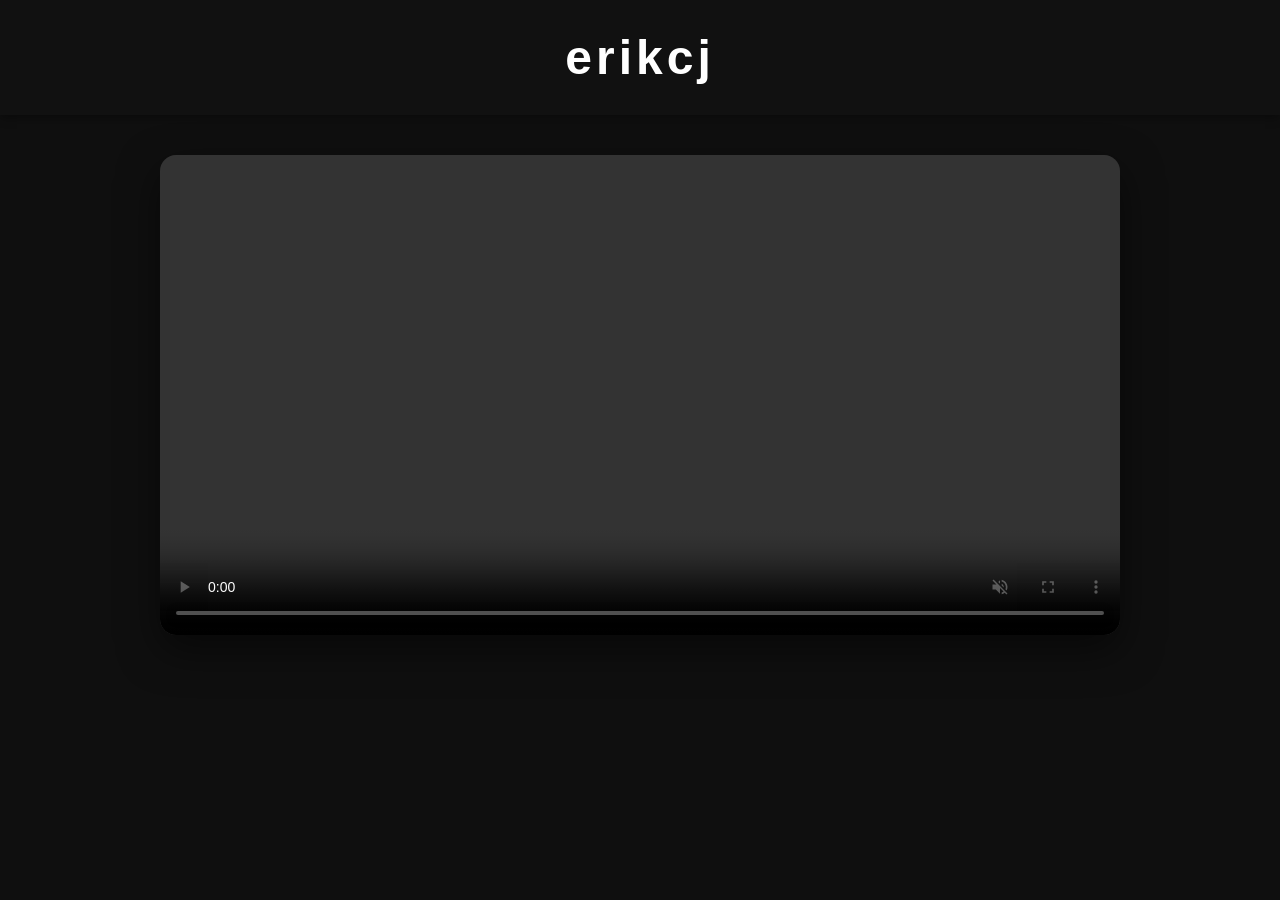
==== index.html @ 9dcec4e1 "Add files via upload" ====
<!DOCTYPE html>
<html lang="en">
<head>
<meta charset="UTF-8">
<meta name="viewport" content="width=device-width, initial-scale=1.0">
<title>erikcj</title>
<link rel="stylesheet" href="style.css">
</head>
<body>
<header><h1>erikcj</h1></header>
<main>
<video autoplay muted loop controls>
<source src="promo.mp4" type="video/mp4">
Your browser does not support the video tag.
</video>
</main>
</body>
</html>
---- style.css ----
*{margin:0;padding:0;box-sizing:border-box}
body{background:#0f0f0f;color:#fff;font-family:Arial,sans-serif;display:flex;flex-direction:column;align-items:center;min-height:100vh}
header{width:100%;padding:30px;text-align:center;background:#111;box-shadow:0 2px 10px rgba(0,0,0,.4)}
h1{font-size:3rem;letter-spacing:4px;text-transform:lowercase}
main{width:100%;max-width:1000px;padding:40px 20px}
video{width:100%;border-radius:16px;box-shadow:0 15px 40px rgba(0,0,0,.5)}
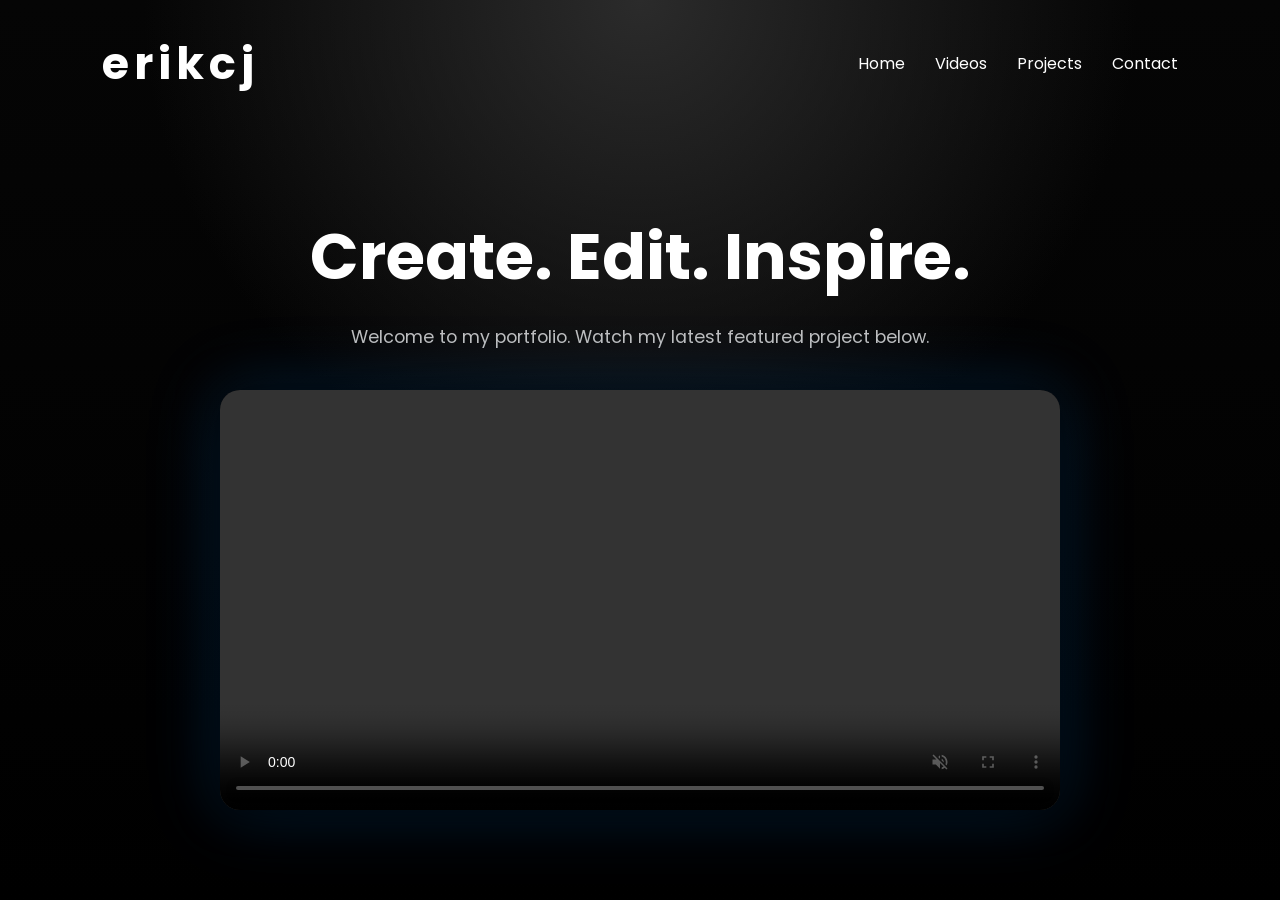
==== commit 8417c2b4: "Add files via upload" ====
--- a/index.html
+++ b/index.html
@@ -4,15 +4,31 @@
 <meta charset="UTF-8">
 <meta name="viewport" content="width=device-width, initial-scale=1.0">
 <title>erikcj</title>
-<link rel="stylesheet" href="style.css">
+<style>
+@import url('https://fonts.googleapis.com/css2?family=Poppins:wght@300;500;700&display=swap');
+*{margin:0;padding:0;box-sizing:border-box}
+body{font-family:Poppins,sans-serif;background:#050505;color:#fff;overflow-x:hidden}
+.background{position:fixed;inset:0;background:radial-gradient(circle at top,#2b2b2b 0%,transparent 45%),linear-gradient(#050505,#000);z-index:-2}
+header{display:flex;justify-content:space-between;align-items:center;padding:30px 8%}
+header h1{font-size:2.8rem;letter-spacing:5px}
+nav a{color:#fff;text-decoration:none;margin-left:30px;transition:.3s}
+nav a:hover{color:#6ab7ff}
+.hero{min-height:85vh;display:flex;flex-direction:column;justify-content:center;align-items:center;text-align:center;padding:40px}
+.hero h2{font-size:4rem;margin-bottom:20px}
+.hero p{color:#bfbfbf;max-width:700px;margin-bottom:40px;font-size:1.1rem}
+video{width:70%;max-width:850px;border-radius:20px;box-shadow:0 0 40px rgba(0,0,0,.7),0 0 70px rgba(0,140,255,.25);transition:.4s}
+video:hover{transform:scale(1.02)}
+@media(max-width:900px){.hero h2{font-size:2.7rem}video{width:95%}header{flex-direction:column}nav{margin-top:20px}nav a{margin:0 10px}}
+</style>
 </head>
 <body>
-<header><h1>erikcj</h1></header>
-<main>
+<div class="background"></div>
+<header><h1>erikcj</h1><nav><a href="#">Home</a><a href="#">Videos</a><a href="#">Projects</a><a href="#">Contact</a></nav></header>
+<section class="hero">
+<h2>Create. Edit. Inspire.</h2>
+<p>Welcome to my portfolio. Watch my latest featured project below.</p>
 <video autoplay muted loop controls>
 <source src="promo.mp4" type="video/mp4">
-Your browser does not support the video tag.
 </video>
-</main>
-</body>
-</html>+</section>
+</body></html>
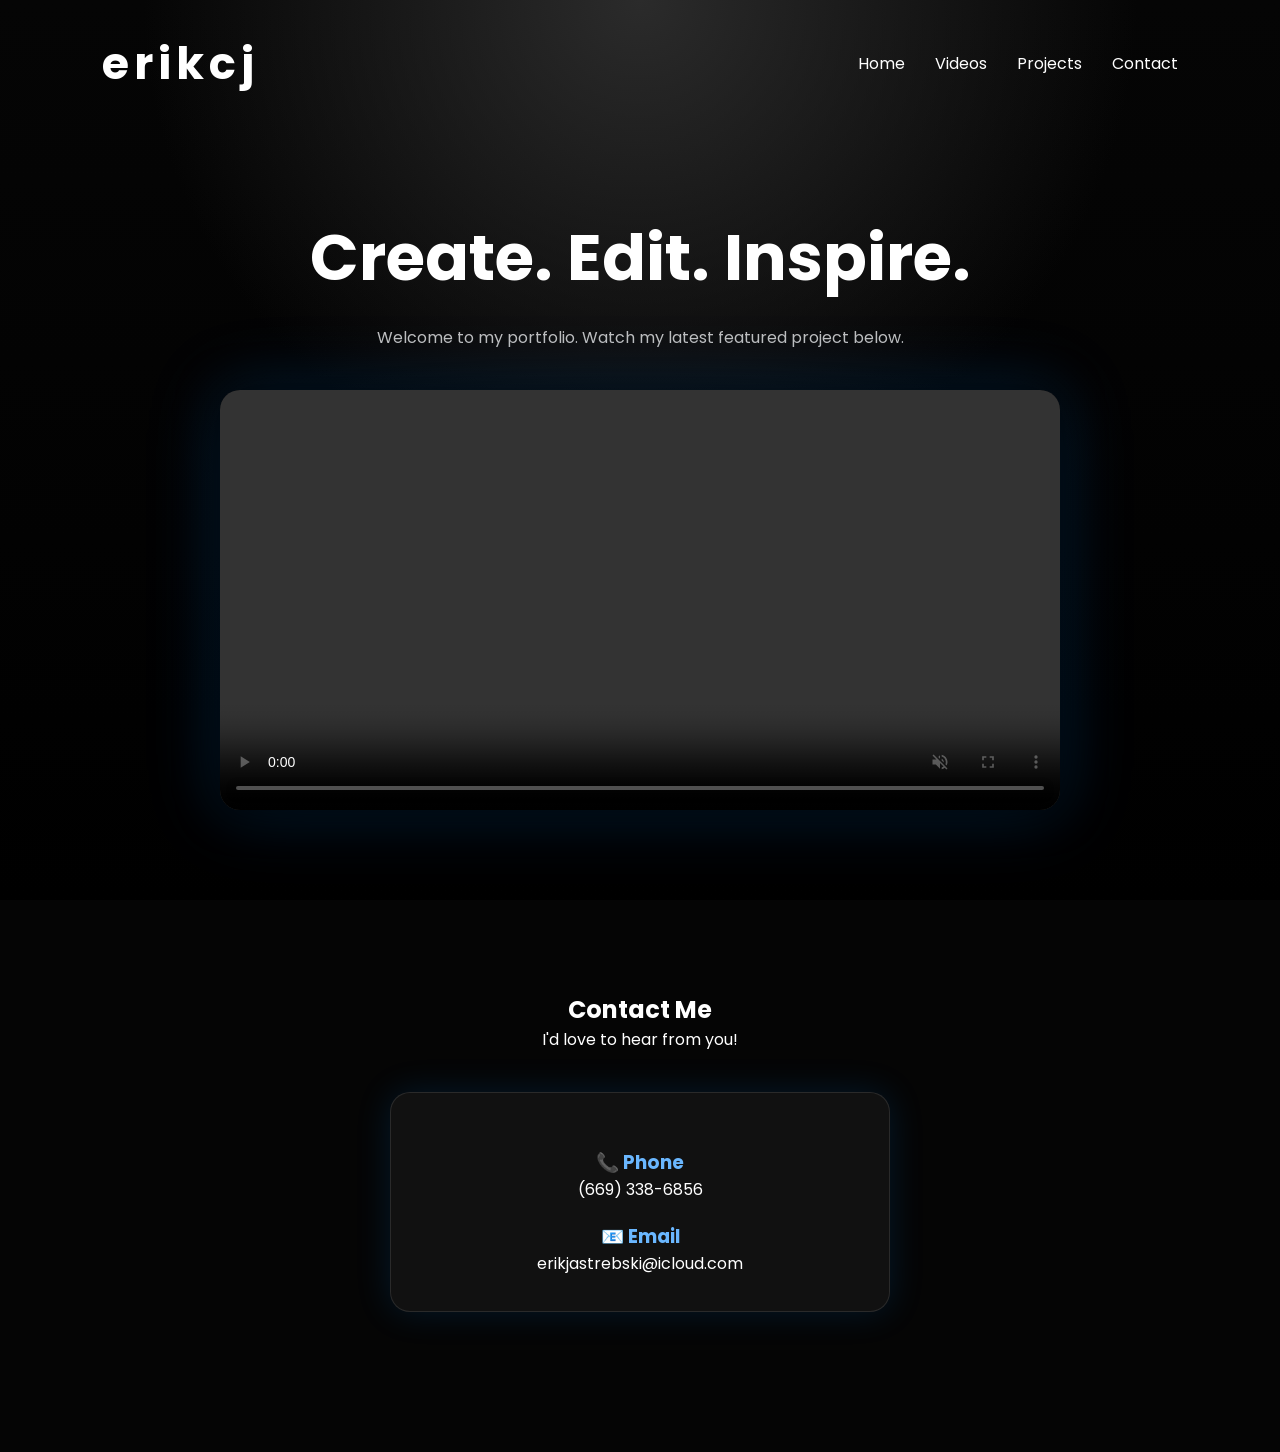
==== commit 9c0bacac: "Add files via upload" ====
--- a/index.html
+++ b/index.html
@@ -1,34 +1,4 @@
-<!DOCTYPE html>
-<html lang="en">
-<head>
-<meta charset="UTF-8">
-<meta name="viewport" content="width=device-width, initial-scale=1.0">
-<title>erikcj</title>
-<style>
+<!DOCTYPE html><html lang="en"><head><meta charset="UTF-8"><meta name="viewport" content="width=device-width,initial-scale=1"><title>erikcj</title><style>
 @import url('https://fonts.googleapis.com/css2?family=Poppins:wght@300;500;700&display=swap');
-*{margin:0;padding:0;box-sizing:border-box}
-body{font-family:Poppins,sans-serif;background:#050505;color:#fff;overflow-x:hidden}
-.background{position:fixed;inset:0;background:radial-gradient(circle at top,#2b2b2b 0%,transparent 45%),linear-gradient(#050505,#000);z-index:-2}
-header{display:flex;justify-content:space-between;align-items:center;padding:30px 8%}
-header h1{font-size:2.8rem;letter-spacing:5px}
-nav a{color:#fff;text-decoration:none;margin-left:30px;transition:.3s}
-nav a:hover{color:#6ab7ff}
-.hero{min-height:85vh;display:flex;flex-direction:column;justify-content:center;align-items:center;text-align:center;padding:40px}
-.hero h2{font-size:4rem;margin-bottom:20px}
-.hero p{color:#bfbfbf;max-width:700px;margin-bottom:40px;font-size:1.1rem}
-video{width:70%;max-width:850px;border-radius:20px;box-shadow:0 0 40px rgba(0,0,0,.7),0 0 70px rgba(0,140,255,.25);transition:.4s}
-video:hover{transform:scale(1.02)}
-@media(max-width:900px){.hero h2{font-size:2.7rem}video{width:95%}header{flex-direction:column}nav{margin-top:20px}nav a{margin:0 10px}}
-</style>
-</head>
-<body>
-<div class="background"></div>
-<header><h1>erikcj</h1><nav><a href="#">Home</a><a href="#">Videos</a><a href="#">Projects</a><a href="#">Contact</a></nav></header>
-<section class="hero">
-<h2>Create. Edit. Inspire.</h2>
-<p>Welcome to my portfolio. Watch my latest featured project below.</p>
-<video autoplay muted loop controls>
-<source src="promo.mp4" type="video/mp4">
-</video>
-</section>
-</body></html>+*{margin:0;padding:0;box-sizing:border-box}html{scroll-behavior:smooth}body{font-family:Poppins,sans-serif;background:#050505;color:#fff}.background{position:fixed;inset:0;background:radial-gradient(circle at top,#2b2b2b 0%,transparent 45%),linear-gradient(#050505,#000);z-index:-2}header{display:flex;justify-content:space-between;align-items:center;padding:30px 8%}header h1{font-size:2.8rem;letter-spacing:5px}nav a{color:#fff;text-decoration:none;margin-left:30px}nav a:hover{color:#6ab7ff}.hero{min-height:85vh;display:flex;flex-direction:column;justify-content:center;align-items:center;text-align:center;padding:40px}.hero h2{font-size:4rem;margin-bottom:20px}.hero p{color:#bfbfbf;margin-bottom:40px}video{width:70%;max-width:850px;border-radius:20px;box-shadow:0 0 40px rgba(0,0,0,.7),0 0 70px rgba(0,140,255,.25)}.contact{padding:100px 20px;text-align:center}.contact-card{max-width:500px;margin:40px auto;padding:35px;border-radius:20px;background:rgba(255,255,255,.05);border:1px solid rgba(255,255,255,.1);box-shadow:0 0 35px rgba(0,140,255,.15)}.contact-card h3{margin-top:20px;color:#6ab7ff}.contact-card a{color:#fff;text-decoration:none}.contact-card a:hover{color:#6ab7ff}
+</style></head><body><div class="background"></div><header><h1>erikcj</h1><nav><a href="#">Home</a><a href="#">Videos</a><a href="#">Projects</a><a href="#contact">Contact</a></nav></header><section class="hero"><h2>Create. Edit. Inspire.</h2><p>Welcome to my portfolio. Watch my latest featured project below.</p><video autoplay muted loop controls><source src="promo.mp4" type="video/mp4"></video></section><section id="contact" class="contact"><h2>Contact Me</h2><p>I'd love to hear from you!</p><div class="contact-card"><h3>📞 Phone</h3><p><a href="tel:+16693386856">(669) 338-6856</a></p><h3>📧 Email</h3><p><a href="mailto:erikjastrebski@icloud.com">erikjastrebski@icloud.com</a></p></div></section></body></html>
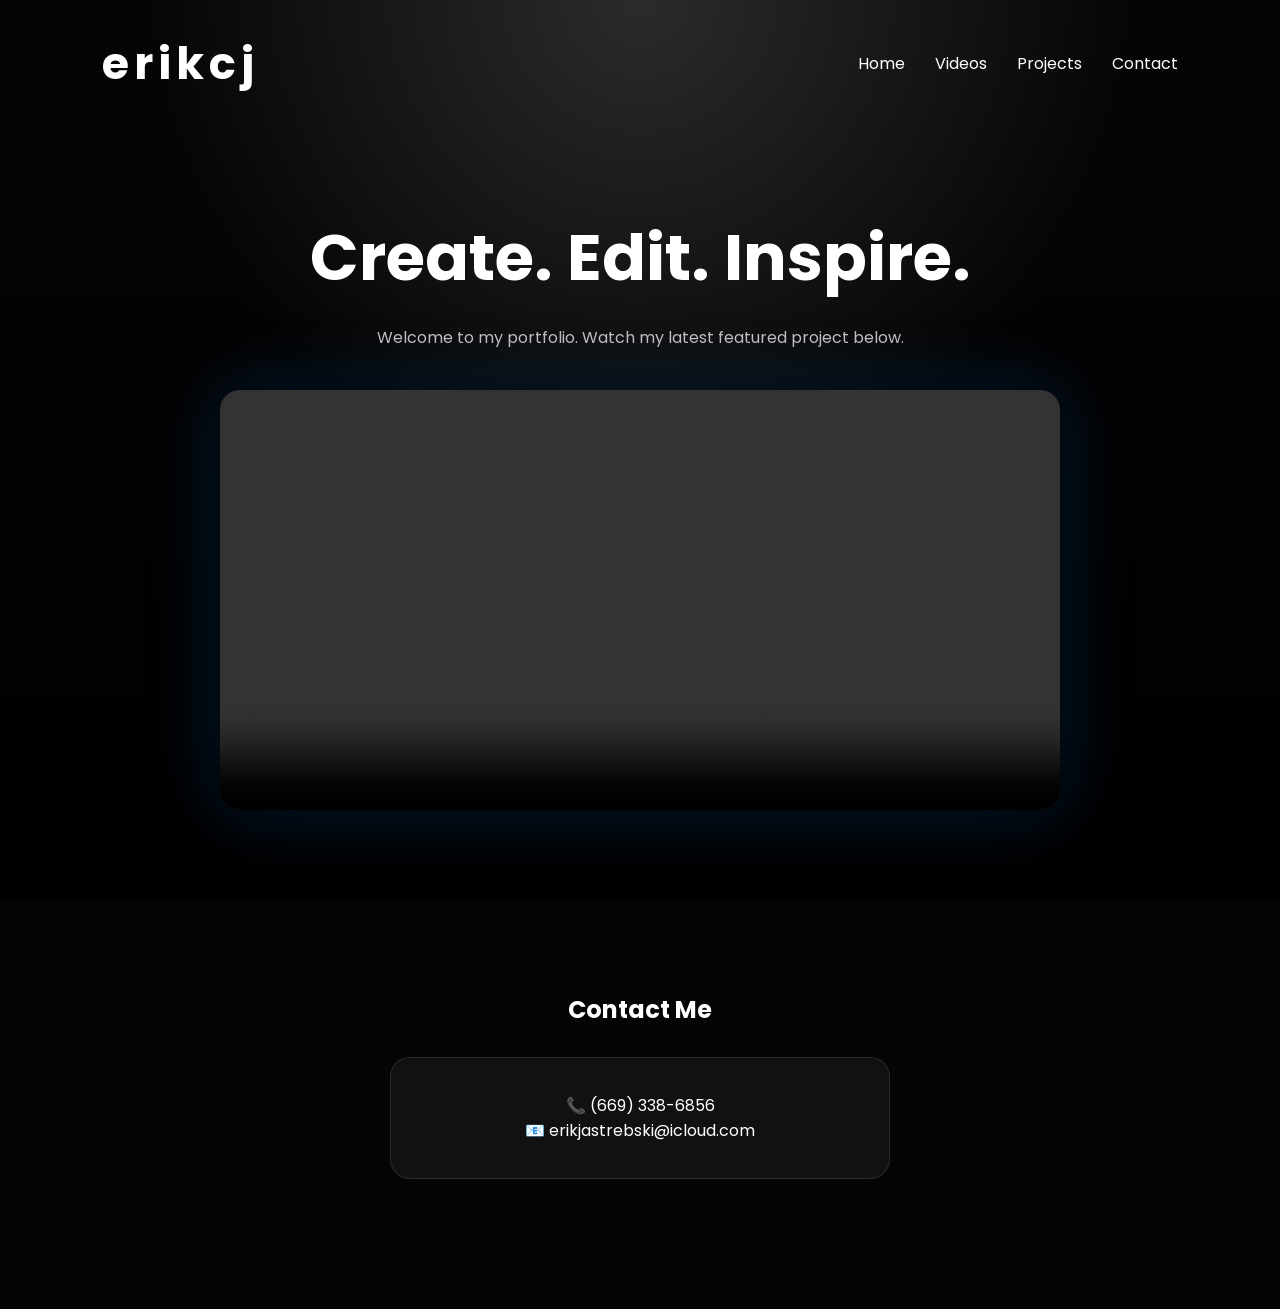
==== commit e626fc69: "Add files via upload" ====
--- a/index.html
+++ b/index.html
@@ -1,4 +1 @@
-<!DOCTYPE html><html lang="en"><head><meta charset="UTF-8"><meta name="viewport" content="width=device-width,initial-scale=1"><title>erikcj</title><style>
-@import url('https://fonts.googleapis.com/css2?family=Poppins:wght@300;500;700&display=swap');
-*{margin:0;padding:0;box-sizing:border-box}html{scroll-behavior:smooth}body{font-family:Poppins,sans-serif;background:#050505;color:#fff}.background{position:fixed;inset:0;background:radial-gradient(circle at top,#2b2b2b 0%,transparent 45%),linear-gradient(#050505,#000);z-index:-2}header{display:flex;justify-content:space-between;align-items:center;padding:30px 8%}header h1{font-size:2.8rem;letter-spacing:5px}nav a{color:#fff;text-decoration:none;margin-left:30px}nav a:hover{color:#6ab7ff}.hero{min-height:85vh;display:flex;flex-direction:column;justify-content:center;align-items:center;text-align:center;padding:40px}.hero h2{font-size:4rem;margin-bottom:20px}.hero p{color:#bfbfbf;margin-bottom:40px}video{width:70%;max-width:850px;border-radius:20px;box-shadow:0 0 40px rgba(0,0,0,.7),0 0 70px rgba(0,140,255,.25)}.contact{padding:100px 20px;text-align:center}.contact-card{max-width:500px;margin:40px auto;padding:35px;border-radius:20px;background:rgba(255,255,255,.05);border:1px solid rgba(255,255,255,.1);box-shadow:0 0 35px rgba(0,140,255,.15)}.contact-card h3{margin-top:20px;color:#6ab7ff}.contact-card a{color:#fff;text-decoration:none}.contact-card a:hover{color:#6ab7ff}
-</style></head><body><div class="background"></div><header><h1>erikcj</h1><nav><a href="#">Home</a><a href="#">Videos</a><a href="#">Projects</a><a href="#contact">Contact</a></nav></header><section class="hero"><h2>Create. Edit. Inspire.</h2><p>Welcome to my portfolio. Watch my latest featured project below.</p><video autoplay muted loop controls><source src="promo.mp4" type="video/mp4"></video></section><section id="contact" class="contact"><h2>Contact Me</h2><p>I'd love to hear from you!</p><div class="contact-card"><h3>📞 Phone</h3><p><a href="tel:+16693386856">(669) 338-6856</a></p><h3>📧 Email</h3><p><a href="mailto:erikjastrebski@icloud.com">erikjastrebski@icloud.com</a></p></div></section></body></html>+<!DOCTYPE html><html lang="en"><head><meta charset="UTF-8"><meta name="viewport" content="width=device-width,initial-scale=1"><title>erikcj</title><style>@import url('https://fonts.googleapis.com/css2?family=Poppins:wght@300;500;700&display=swap');*{margin:0;padding:0;box-sizing:border-box}html{scroll-behavior:smooth}body{font-family:Poppins,sans-serif;background:#050505;color:#fff;overflow-x:hidden}.background{position:fixed;inset:0;background:radial-gradient(circle at top,#2b2b2b 0%,transparent 45%),linear-gradient(#050505,#000);z-index:-1}header{display:flex;justify-content:space-between;align-items:center;padding:30px 8%}header h1{font-size:2.8rem;letter-spacing:5px}nav a{color:#fff;text-decoration:none;margin-left:30px}nav a:hover{color:#6ab7ff}.hero{min-height:85vh;display:flex;flex-direction:column;justify-content:center;align-items:center;text-align:center;padding:40px}.hero h2{font-size:4rem;margin-bottom:20px}.hero p{color:#bfbfbf;margin-bottom:40px}video{width:70%;max-width:850px;border-radius:20px;box-shadow:0 0 40px rgba(0,0,0,.7),0 0 70px rgba(0,140,255,.25)}.contact{text-align:center;padding:100px 20px}.contact-card{max-width:500px;margin:30px auto;padding:35px;border-radius:20px;background:rgba(255,255,255,.05);border:1px solid rgba(255,255,255,.1)}.contact-card a{color:#fff;text-decoration:none}.contact-card a:hover{color:#6ab7ff}</style></head><body><div class="background"></div><audio id="bgm" loop><source src="background.mp3" type="audio/mpeg"></audio><header><h1>erikcj</h1><nav><a href="#">Home</a><a href="#">Videos</a><a href="#">Projects</a><a href="#contact">Contact</a></nav></header><section class="hero"><h2>Create. Edit. Inspire.</h2><p>Welcome to my portfolio. Watch my latest featured project below.</p><video autoplay muted loop controls><source src="promo.mp4" type="video/mp4"></video></section><section id="contact" class="contact"><h2>Contact Me</h2><div class="contact-card"><p>📞 <a href="tel:+16693386856">(669) 338-6856</a></p><p>📧 <a href="mailto:erikjastrebski@icloud.com">erikjastrebski@icloud.com</a></p></div></section><script>const a=document.getElementById('bgm');a.volume=.4;a.play().catch(()=>document.body.addEventListener('click',()=>a.play(),{once:true}));</script></body></html>
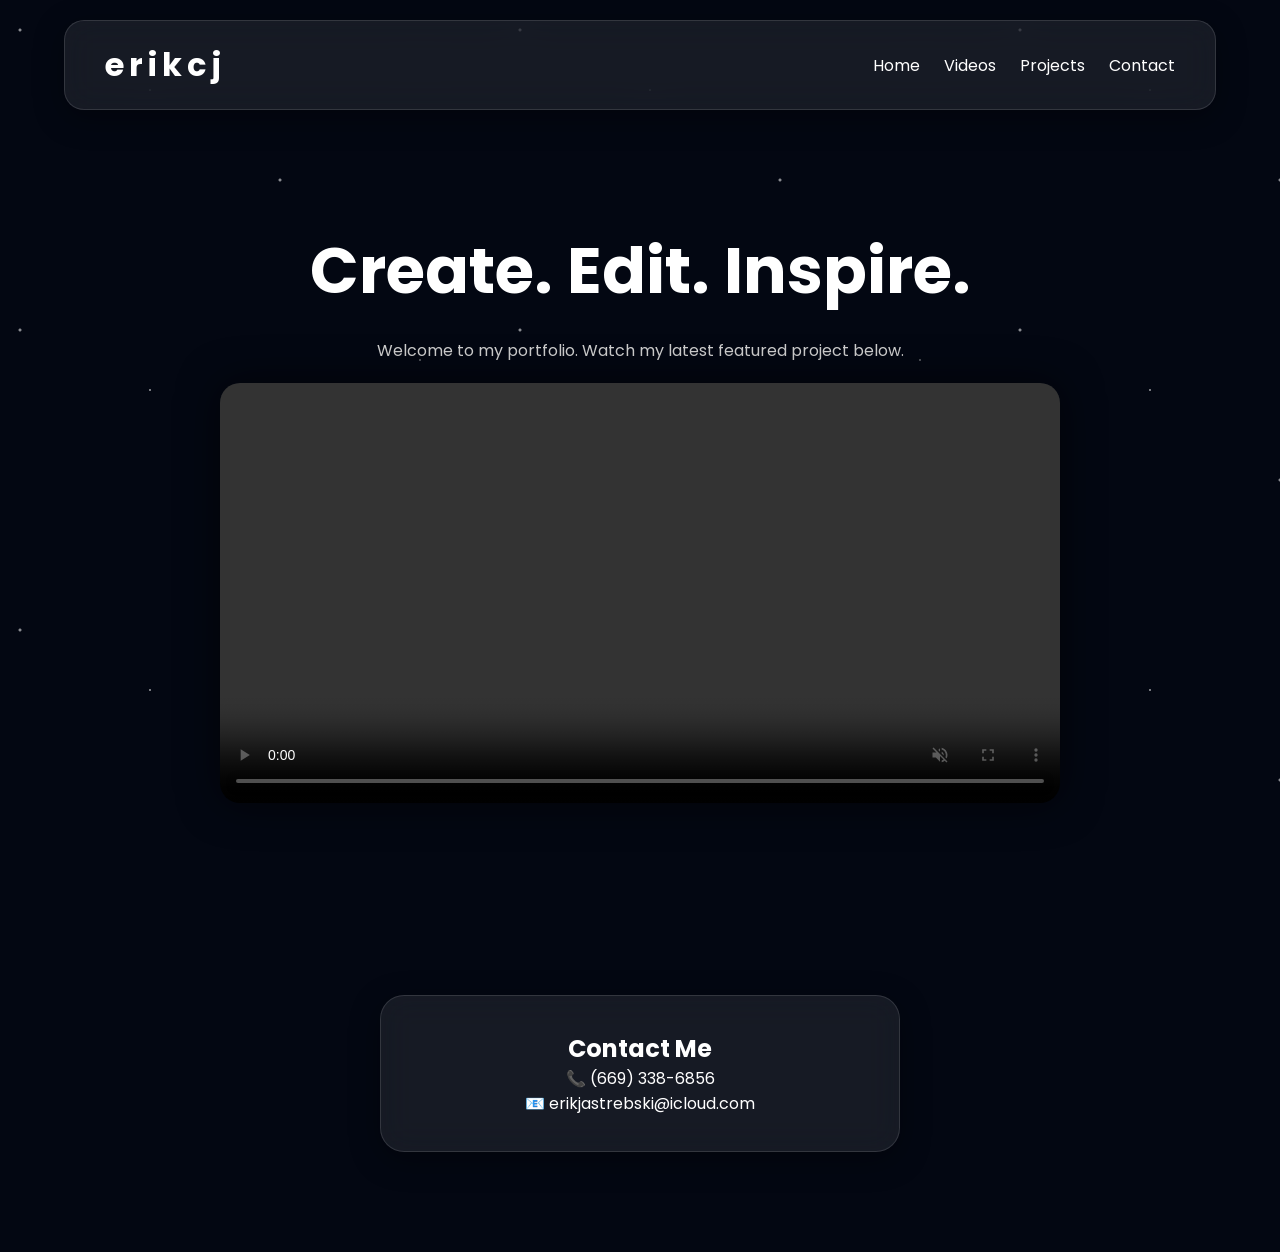
==== commit ddd4d337: "Add files via upload" ====
--- a/index.html
+++ b/index.html
@@ -1 +1,18 @@
-<!DOCTYPE html><html lang="en"><head><meta charset="UTF-8"><meta name="viewport" content="width=device-width,initial-scale=1"><title>erikcj</title><style>@import url('https://fonts.googleapis.com/css2?family=Poppins:wght@300;500;700&display=swap');*{margin:0;padding:0;box-sizing:border-box}html{scroll-behavior:smooth}body{font-family:Poppins,sans-serif;background:#050505;color:#fff;overflow-x:hidden}.background{position:fixed;inset:0;background:radial-gradient(circle at top,#2b2b2b 0%,transparent 45%),linear-gradient(#050505,#000);z-index:-1}header{display:flex;justify-content:space-between;align-items:center;padding:30px 8%}header h1{font-size:2.8rem;letter-spacing:5px}nav a{color:#fff;text-decoration:none;margin-left:30px}nav a:hover{color:#6ab7ff}.hero{min-height:85vh;display:flex;flex-direction:column;justify-content:center;align-items:center;text-align:center;padding:40px}.hero h2{font-size:4rem;margin-bottom:20px}.hero p{color:#bfbfbf;margin-bottom:40px}video{width:70%;max-width:850px;border-radius:20px;box-shadow:0 0 40px rgba(0,0,0,.7),0 0 70px rgba(0,140,255,.25)}.contact{text-align:center;padding:100px 20px}.contact-card{max-width:500px;margin:30px auto;padding:35px;border-radius:20px;background:rgba(255,255,255,.05);border:1px solid rgba(255,255,255,.1)}.contact-card a{color:#fff;text-decoration:none}.contact-card a:hover{color:#6ab7ff}</style></head><body><div class="background"></div><audio id="bgm" loop><source src="background.mp3" type="audio/mpeg"></audio><header><h1>erikcj</h1><nav><a href="#">Home</a><a href="#">Videos</a><a href="#">Projects</a><a href="#contact">Contact</a></nav></header><section class="hero"><h2>Create. Edit. Inspire.</h2><p>Welcome to my portfolio. Watch my latest featured project below.</p><video autoplay muted loop controls><source src="promo.mp4" type="video/mp4"></video></section><section id="contact" class="contact"><h2>Contact Me</h2><div class="contact-card"><p>📞 <a href="tel:+16693386856">(669) 338-6856</a></p><p>📧 <a href="mailto:erikjastrebski@icloud.com">erikjastrebski@icloud.com</a></p></div></section><script>const a=document.getElementById('bgm');a.volume=.4;a.play().catch(()=>document.body.addEventListener('click',()=>a.play(),{once:true}));</script></body></html>+<!DOCTYPE html><html lang="en"><head><meta charset="UTF-8"><meta name="viewport" content="width=device-width,initial-scale=1"><title>erikcj</title><style>
+@import url('https://fonts.googleapis.com/css2?family=Poppins:wght@300;500;700&display=swap');
+*{margin:0;padding:0;box-sizing:border-box}html{scroll-behavior:smooth}body{font-family:Poppins,sans-serif;background:#030712;color:#fff;overflow-x:hidden}
+.stars,.stars:before,.stars:after{position:fixed;inset:0;content:"";background-image:radial-gradient(2px 2px at 20px 30px,#fff,transparent),radial-gradient(1.5px 1.5px at 150px 90px,#fff,transparent),radial-gradient(2px 2px at 280px 180px,#fff,transparent),radial-gradient(1px 1px at 420px 60px,#fff,transparent);background-size:500px 300px;animation:drift 60s linear infinite;z-index:-3;opacity:.7}.stars:before{animation-duration:90s;opacity:.4}.stars:after{animation-duration:120s;opacity:.2}@keyframes drift{from{transform:translateY(0)}to{transform:translateY(300px)}}
+.glass{background:rgba(255,255,255,.08);backdrop-filter:blur(16px);-webkit-backdrop-filter:blur(16px);border:1px solid rgba(255,255,255,.12);box-shadow:0 8px 30px rgba(0,0,0,.35)}
+header{position:sticky;top:20px;margin:20px auto;width:90%;max-width:1200px;border-radius:20px;padding:20px 40px;display:flex;justify-content:space-between;align-items:center}
+header h1{letter-spacing:5px}nav a{color:#fff;text-decoration:none;margin-left:24px}nav a:hover{color:#7cc7ff}
+.hero{min-height:85vh;display:flex;flex-direction:column;justify-content:center;align-items:center;text-align:center;padding:40px}
+.hero h2{font-size:4rem}.hero p{margin:20px;color:#cfcfcf}
+video{width:70%;max-width:850px;border-radius:20px;box-shadow:0 0 40px rgba(0,0,0,.6)}
+.contact{padding:100px 20px;text-align:center}.card{max-width:520px;margin:auto;padding:35px;border-radius:24px}.card a{color:#fff;text-decoration:none}.card a:hover{color:#7cc7ff}
+@media(max-width:900px){header{flex-direction:column}nav{margin-top:15px}.hero h2{font-size:2.6rem}video{width:95%}}
+</style></head><body>
+<div class="stars"></div>
+<header class="glass"><h1>erikcj</h1><nav><a href="#">Home</a><a href="#">Videos</a><a href="#">Projects</a><a href="#contact">Contact</a></nav></header>
+<section class="hero"><h2>Create. Edit. Inspire.</h2><p>Welcome to my portfolio. Watch my latest featured project below.</p><video autoplay muted loop controls><source src="promo.mp4" type="video/mp4"></video></section>
+<section id="contact" class="contact"><div class="card glass"><h2>Contact Me</h2><p>📞 <a href="tel:+16693386856">(669) 338-6856</a></p><p>📧 <a href="mailto:erikjastrebski@icloud.com">erikjastrebski@icloud.com</a></p></div></section>
+</body></html>
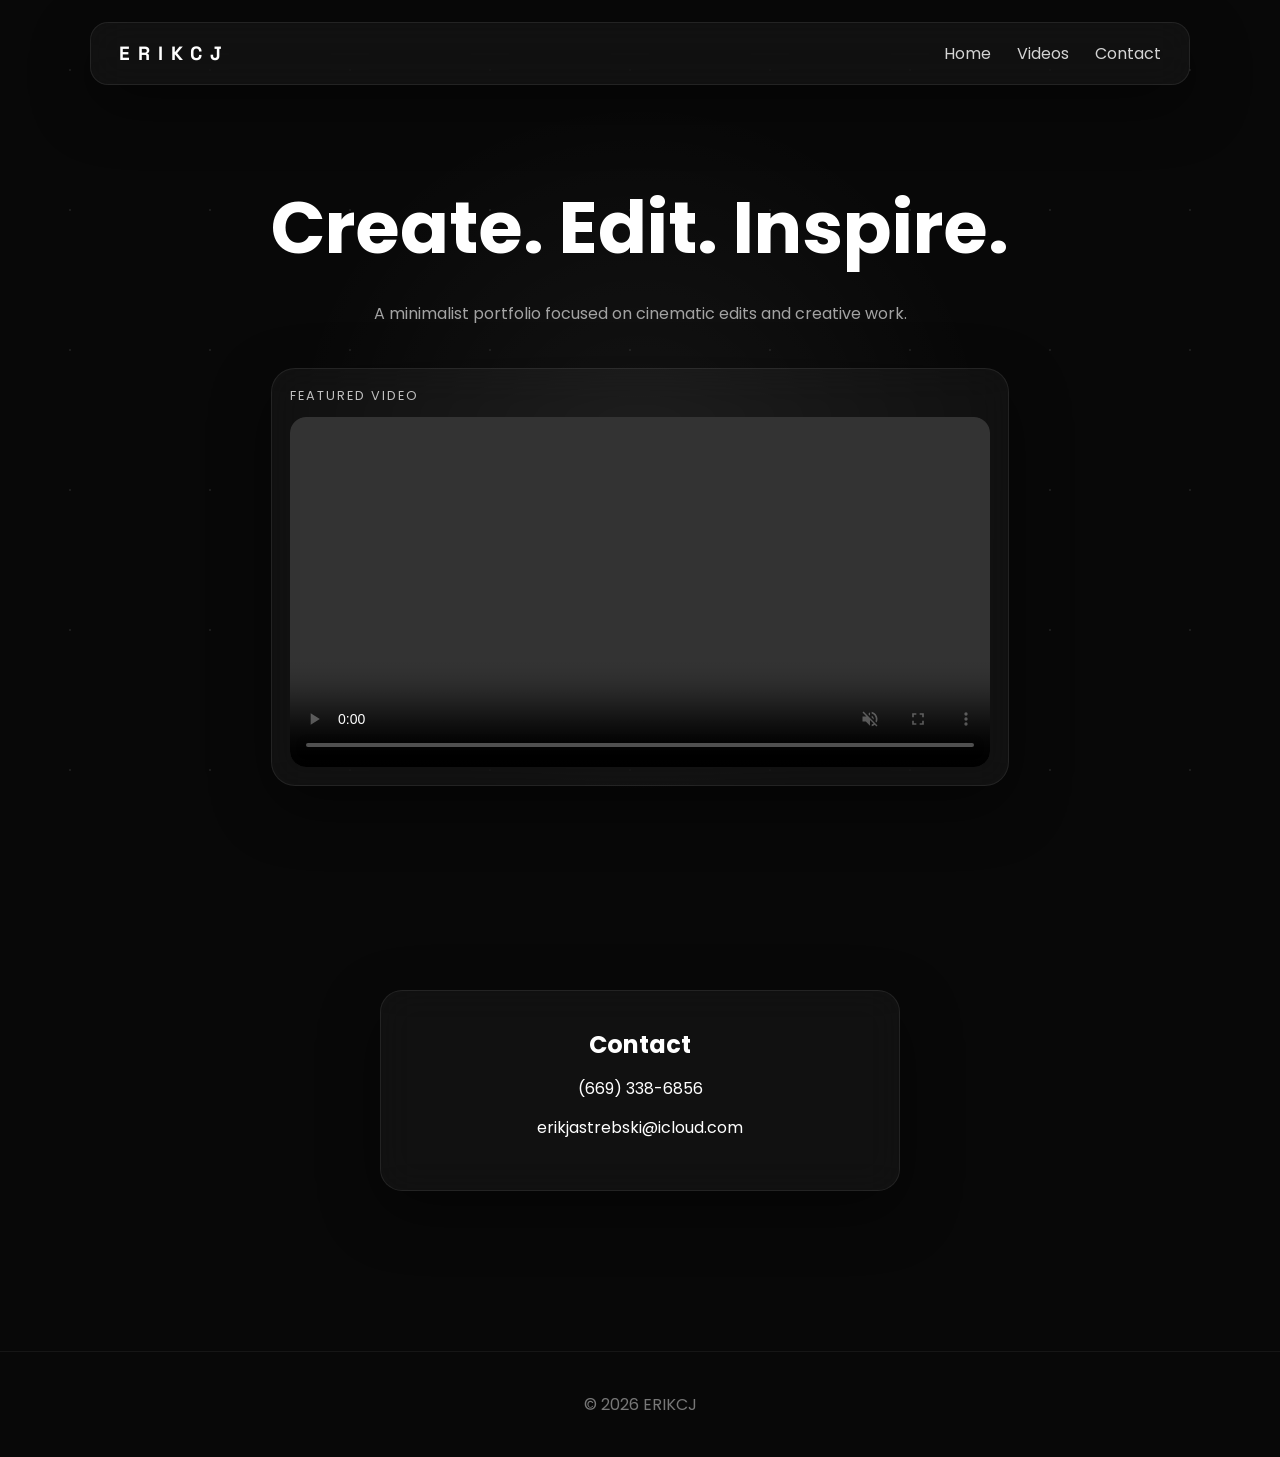
==== commit 4fe44729: "Add files via upload" ====
--- a/index.html
+++ b/index.html
@@ -1,18 +1,23 @@
-<!DOCTYPE html><html lang="en"><head><meta charset="UTF-8"><meta name="viewport" content="width=device-width,initial-scale=1"><title>erikcj</title><style>
-@import url('https://fonts.googleapis.com/css2?family=Poppins:wght@300;500;700&display=swap');
-*{margin:0;padding:0;box-sizing:border-box}html{scroll-behavior:smooth}body{font-family:Poppins,sans-serif;background:#030712;color:#fff;overflow-x:hidden}
-.stars,.stars:before,.stars:after{position:fixed;inset:0;content:"";background-image:radial-gradient(2px 2px at 20px 30px,#fff,transparent),radial-gradient(1.5px 1.5px at 150px 90px,#fff,transparent),radial-gradient(2px 2px at 280px 180px,#fff,transparent),radial-gradient(1px 1px at 420px 60px,#fff,transparent);background-size:500px 300px;animation:drift 60s linear infinite;z-index:-3;opacity:.7}.stars:before{animation-duration:90s;opacity:.4}.stars:after{animation-duration:120s;opacity:.2}@keyframes drift{from{transform:translateY(0)}to{transform:translateY(300px)}}
-.glass{background:rgba(255,255,255,.08);backdrop-filter:blur(16px);-webkit-backdrop-filter:blur(16px);border:1px solid rgba(255,255,255,.12);box-shadow:0 8px 30px rgba(0,0,0,.35)}
-header{position:sticky;top:20px;margin:20px auto;width:90%;max-width:1200px;border-radius:20px;padding:20px 40px;display:flex;justify-content:space-between;align-items:center}
-header h1{letter-spacing:5px}nav a{color:#fff;text-decoration:none;margin-left:24px}nav a:hover{color:#7cc7ff}
-.hero{min-height:85vh;display:flex;flex-direction:column;justify-content:center;align-items:center;text-align:center;padding:40px}
-.hero h2{font-size:4rem}.hero p{margin:20px;color:#cfcfcf}
-video{width:70%;max-width:850px;border-radius:20px;box-shadow:0 0 40px rgba(0,0,0,.6)}
-.contact{padding:100px 20px;text-align:center}.card{max-width:520px;margin:auto;padding:35px;border-radius:24px}.card a{color:#fff;text-decoration:none}.card a:hover{color:#7cc7ff}
-@media(max-width:900px){header{flex-direction:column}nav{margin-top:15px}.hero h2{font-size:2.6rem}video{width:95%}}
-</style></head><body>
-<div class="stars"></div>
-<header class="glass"><h1>erikcj</h1><nav><a href="#">Home</a><a href="#">Videos</a><a href="#">Projects</a><a href="#contact">Contact</a></nav></header>
-<section class="hero"><h2>Create. Edit. Inspire.</h2><p>Welcome to my portfolio. Watch my latest featured project below.</p><video autoplay muted loop controls><source src="promo.mp4" type="video/mp4"></video></section>
-<section id="contact" class="contact"><div class="card glass"><h2>Contact Me</h2><p>📞 <a href="tel:+16693386856">(669) 338-6856</a></p><p>📧 <a href="mailto:erikjastrebski@icloud.com">erikjastrebski@icloud.com</a></p></div></section>
-</body></html>+<!DOCTYPE html><html lang='en'><head><meta charset='UTF-8'><meta name='viewport' content='width=device-width,initial-scale=1'><title>erikcj</title><style>
+@import url('https://fonts.googleapis.com/css2?family=Poppins:wght@300;400;600&family=Space+Grotesk:wght@500;700&display=swap');
+*{margin:0;padding:0;box-sizing:border-box}html{scroll-behavior:smooth}body{font-family:Poppins,sans-serif;background:#080808;color:#fff;overflow-x:hidden}
+body:before{content:"";position:fixed;inset:0;background:radial-gradient(circle at center,rgba(255,255,255,.05),transparent 45%),#080808;z-index:-3}
+.stars,.stars:before{content:"";position:fixed;inset:0;background-image:radial-gradient(#fff 1px,transparent 1px);background-size:140px 140px;opacity:.08;animation:drift 90s linear infinite;z-index:-2}.stars:before{opacity:.04;animation-duration:150s}
+@keyframes drift{to{transform:translateY(120px)}}
+.glass{background:rgba(255,255,255,.04);backdrop-filter:blur(18px);border:1px solid rgba(255,255,255,.08);box-shadow:0 20px 60px rgba(0,0,0,.45)}
+header{position:fixed;top:22px;left:50%;transform:translateX(-50%);width:min(1100px,92%);padding:18px 28px;border-radius:18px;display:flex;justify-content:space-between;align-items:center}
+header h1{font-family:'Space Grotesk',sans-serif;font-size:1.2rem;font-weight:700;letter-spacing:8px;text-transform:uppercase;transition:.3s}
+nav a{text-decoration:none;color:#d4d4d4;margin-left:26px;position:relative}
+header h1:hover{letter-spacing:10px}nav a:after{content:"";position:absolute;left:0;bottom:-5px;width:0;height:1px;background:#fff;transition:.3s}nav a:hover:after{width:100%}
+.hero{min-height:100vh;display:grid;place-items:center;padding:120px 20px 60px;text-align:center}
+.hero h2{font-size:4.5rem;font-weight:700}.hero p{max-width:650px;margin:18px auto 40px;color:#a3a3a3;line-height:1.8}
+.player{max-width:900px;padding:18px;border-radius:24px;margin:auto}.label{text-align:left;color:#bfbfbf;font-size:.8rem;letter-spacing:2px;text-transform:uppercase;margin-bottom:12px}
+video{width:100%;display:block;border-radius:16px;background:#000}
+.contact{padding:90px 20px}.card{max-width:520px;margin:auto;padding:36px;border-radius:22px;text-align:center}.card p{margin:14px 0;color:#d4d4d4}.card a{color:#fff;text-decoration:none}
+footer{padding:40px;text-align:center;color:#777;border-top:1px solid rgba(255,255,255,.06);margin-top:70px}
+@media(max-width:768px){header{flex-direction:column;gap:12px}.hero h2{font-size:2.8rem}}
+</style></head><body><div class='stars'></div>
+<header class='glass'><h1>ERIKCJ</h1><nav><a href='#'>Home</a><a href='#video'>Videos</a><a href='#contact'>Contact</a></nav></header>
+<section class='hero'><div><h2>Create. Edit. Inspire.</h2><p>A minimalist portfolio focused on cinematic edits and creative work.</p><div id='video' class='player glass'><div class='label'>Featured Video</div><video controls autoplay muted loop><source src='promo.mp4' type='video/mp4'></video></div></div></section>
+<section id='contact' class='contact'><div class='card glass'><h2>Contact</h2><p><a href='tel:+16693386856'>(669) 338-6856</a></p><p><a href='mailto:erikjastrebski@icloud.com'>erikjastrebski@icloud.com</a></p></div></section>
+<footer>© 2026 ERIKCJ</footer></body></html>
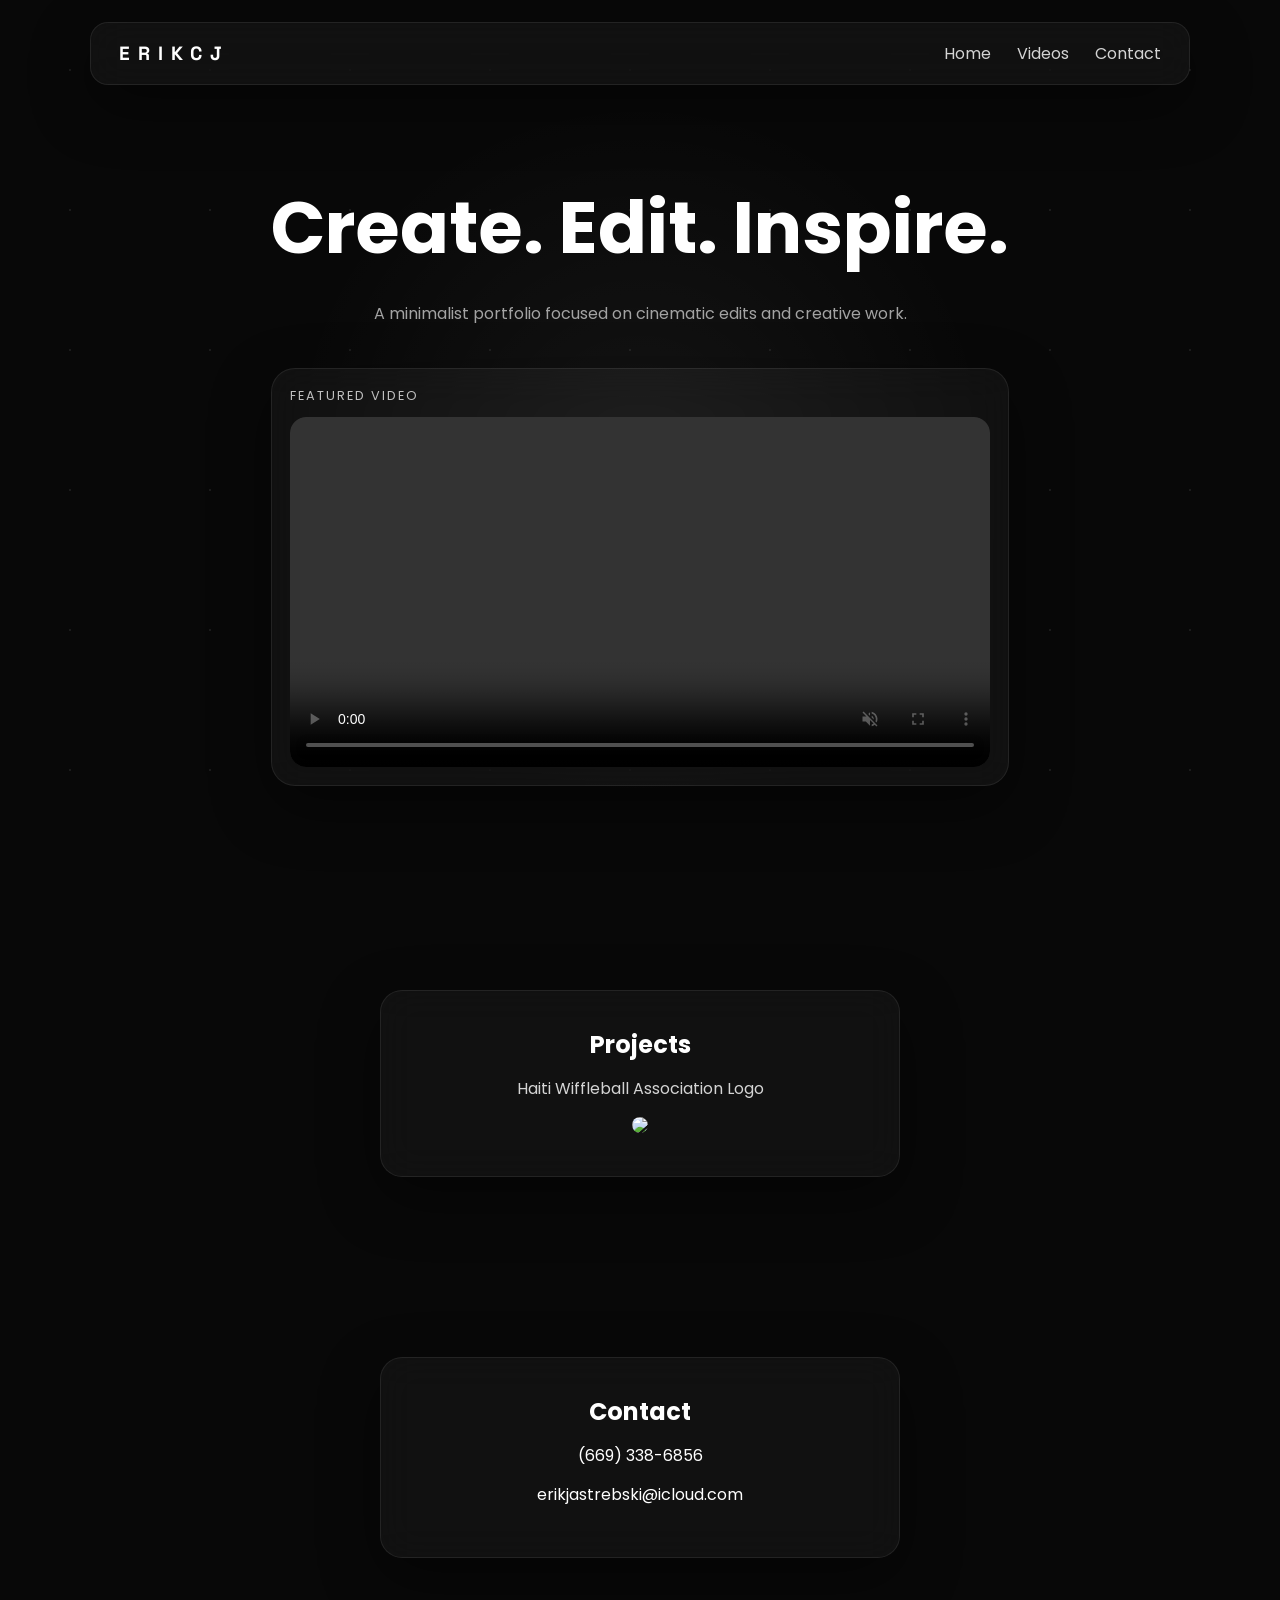
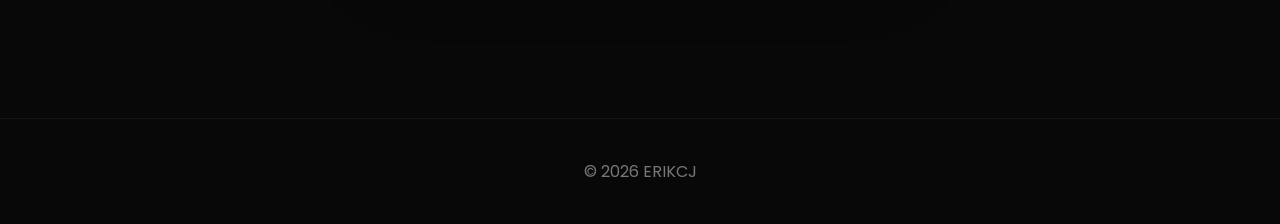
==== commit c7f1cba8: "Add files via upload" ====
--- a/index.html
+++ b/index.html
@@ -1,4 +1,5 @@
-<!DOCTYPE html><html lang='en'><head><meta charset='UTF-8'><meta name='viewport' content='width=device-width,initial-scale=1'><title>erikcj</title><style>
+<!DOCTYPE html>
+<html lang="en"><head><meta charset="utf-8"/><meta content="width=device-width,initial-scale=1" name="viewport"/><title>erikcj</title><style>
 @import url('https://fonts.googleapis.com/css2?family=Poppins:wght@300;400;600&family=Space+Grotesk:wght@500;700&display=swap');
 *{margin:0;padding:0;box-sizing:border-box}html{scroll-behavior:smooth}body{font-family:Poppins,sans-serif;background:#080808;color:#fff;overflow-x:hidden}
 body:before{content:"";position:fixed;inset:0;background:radial-gradient(circle at center,rgba(255,255,255,.05),transparent 45%),#080808;z-index:-3}
@@ -16,8 +17,8 @@
 .contact{padding:90px 20px}.card{max-width:520px;margin:auto;padding:36px;border-radius:22px;text-align:center}.card p{margin:14px 0;color:#d4d4d4}.card a{color:#fff;text-decoration:none}
 footer{padding:40px;text-align:center;color:#777;border-top:1px solid rgba(255,255,255,.06);margin-top:70px}
 @media(max-width:768px){header{flex-direction:column;gap:12px}.hero h2{font-size:2.8rem}}
-</style></head><body><div class='stars'></div>
-<header class='glass'><h1>ERIKCJ</h1><nav><a href='#'>Home</a><a href='#video'>Videos</a><a href='#contact'>Contact</a></nav></header>
-<section class='hero'><div><h2>Create. Edit. Inspire.</h2><p>A minimalist portfolio focused on cinematic edits and creative work.</p><div id='video' class='player glass'><div class='label'>Featured Video</div><video controls autoplay muted loop><source src='promo.mp4' type='video/mp4'></video></div></div></section>
-<section id='contact' class='contact'><div class='card glass'><h2>Contact</h2><p><a href='tel:+16693386856'>(669) 338-6856</a></p><p><a href='mailto:erikjastrebski@icloud.com'>erikjastrebski@icloud.com</a></p></div></section>
+</style></head><body><div class="stars"></div>
+<header class="glass"><h1>ERIKCJ</h1><nav><a href="#">Home</a><a href="#video">Videos</a><a href="#contact">Contact</a></nav></header>
+<section class="hero"><div><h2>Create. Edit. Inspire.</h2><p>A minimalist portfolio focused on cinematic edits and creative work.</p><div class="player glass" id="video"><div class="label">Featured Video</div><video autoplay="" controls="" loop="" muted=""><source src="promo.mp4" type="video/mp4"/></video></div></div></section><section class="contact" id="projects"><div class="card glass"><h2>Projects</h2><p>Haiti Wiffleball Association Logo</p><img src="ABF12719-2D4D-49EC-96D8-BF5DE59C20B0.jpeg" style="max-width:100%;border-radius:16px;"/></div></section>
+<section class="contact" id="contact"><div class="card glass"><h2>Contact</h2><p><a href="tel:+16693386856">(669) 338-6856</a></p><p><a href="mailto:erikjastrebski@icloud.com">erikjastrebski@icloud.com</a></p></div></section>
 <footer>© 2026 ERIKCJ</footer></body></html>
